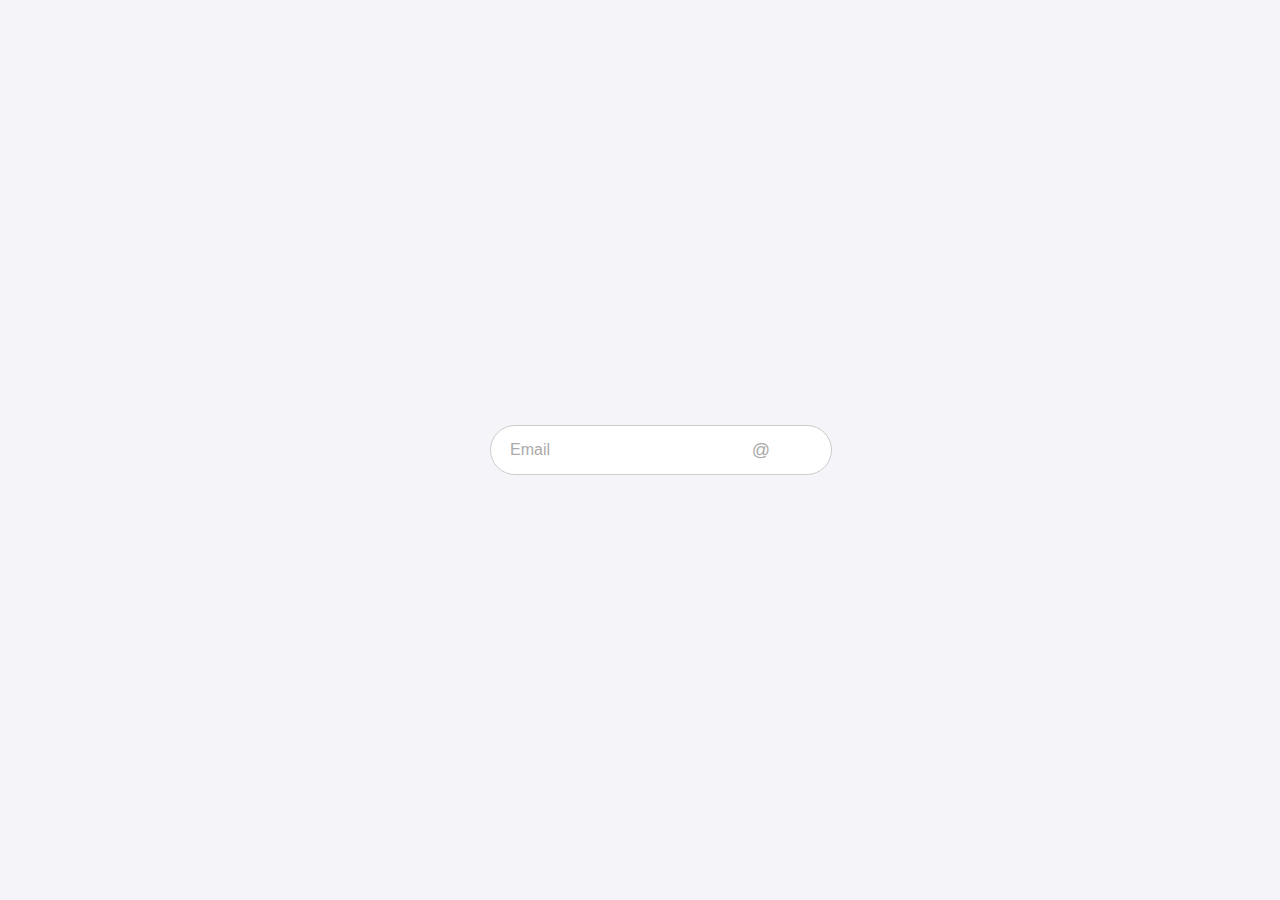
==== ayrı css.html @ 99ee4f6c "1" ====
<!DOCTYPE html>
<html lang="tr">
<head>
    <meta charset="UTF-8">
    <meta name="viewport" content="width=device-width, initial-scale=1.0">
    <title>Gelişmiş Email Input</title>
    <link rel="stylesheet" href="styles.css">
</head>
<body>
    <div class="input-container">
        <input type="email" class="email-input" placeholder=" " required>
        <label class="input-label">Email</label>
        <span class="icon">@</span>
    </div>
</body>
</html>
---- styles.css ----
body {
    display: flex;
    justify-content: center;
    align-items: center;
    height: 100vh;
    margin: 0;
    font-family: Arial, sans-serif;
    background-color: #f4f4f9;
}

.input-container {
    position: relative;
    width: 300px;
}

.email-input {
    width: 100%;
    padding: 15px 20px;
    border: 1px solid #ccc;
    border-radius: 25px;
    font-size: 16px;
    outline: none;
    transition: border-color 0.3s ease-in-out;
}

.email-input:focus {
    border-color: #007bff;
}

.input-label {
    position: absolute;
    top: 50%;
    left: 20px;
    transform: translateY(-50%);
    pointer-events: none;
    color: #aaa;
    transition: top 0.3s ease-in-out, font-size 0.3s ease-in-out;
}

.email-input:focus + .input-label,
.email-input:not(:placeholder-shown) + .input-label {
    top: 10px;
    font-size: 12px;
    color: #007bff;
}

.icon {
    position: absolute;
    right: 20px;
    top: 50%;
    transform: translateY(-50%);
    color: #aaa;
    font-size: 18px;
    pointer-events: none;
}
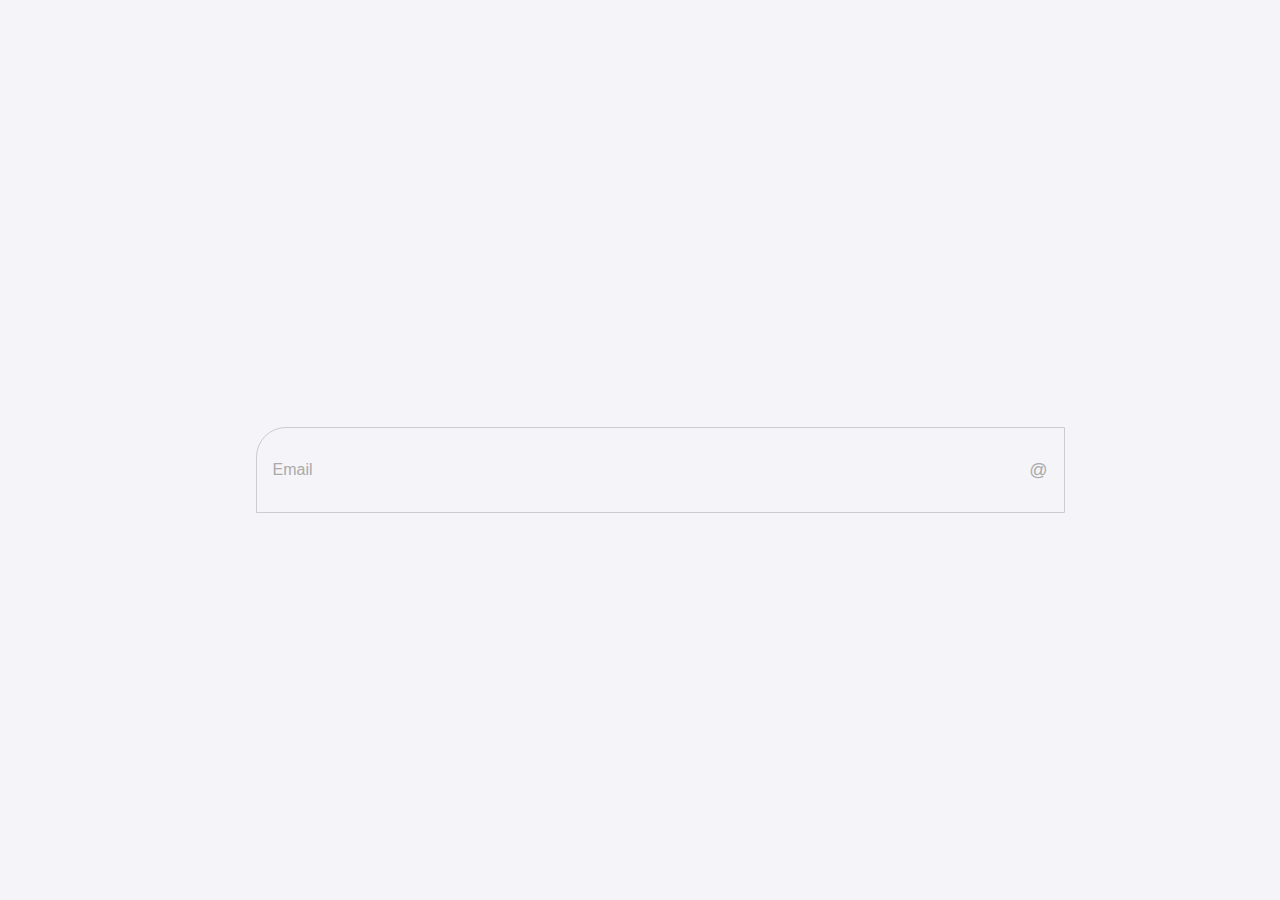
==== commit 1dac3057: "2" ====
--- a/ayrı css.html
+++ b/ayrı css.html
@@ -3,7 +3,7 @@
 <head>
     <meta charset="UTF-8">
     <meta name="viewport" content="width=device-width, initial-scale=1.0">
-    <title>Gelişmiş Email Input</title>
+    <title>Email Input</title>
     <link rel="stylesheet" href="styles.css">
 </head>
 <body>
--- a/styles.css
+++ b/styles.css
@@ -10,27 +10,31 @@
 
 .input-container {
     position: relative;
-    width: 300px;
+    width: 422px; /* Hug width */
+    height: 52px; /* Hug height */
+    top: 20px;
+    left: 20px;
+    padding: 16px 369px 16px 16px; /* Padding values */
+    gap: 10px; /* Gap between elements */
+    border-radius: 30px 0px 0px 0px; /* Border radius */
+    border: 1px solid #ccc; /* Border style (assuming you want a visible border) */
+    opacity: 1; /* Set opacity to 1 for visibility */
 }
 
 .email-input {
-    width: 100%;
-    padding: 15px 20px;
-    border: 1px solid #ccc;
-    border-radius: 25px;
+    width: calc(100% - 36px); /* Adjust width considering padding */
+    height: 100%;
+    border: none;
+    outline: none;
     font-size: 16px;
-    outline: none;
-    transition: border-color 0.3s ease-in-out;
-}
-
-.email-input:focus {
-    border-color: #007bff;
+    padding-left: 5px;
+    background-color: transparent;
 }
 
 .input-label {
     position: absolute;
     top: 50%;
-    left: 20px;
+    left: 16px;
     transform: translateY(-50%);
     pointer-events: none;
     color: #aaa;
@@ -46,7 +50,7 @@
 
 .icon {
     position: absolute;
-    right: 20px;
+    right: 16px;
     top: 50%;
     transform: translateY(-50%);
     color: #aaa;
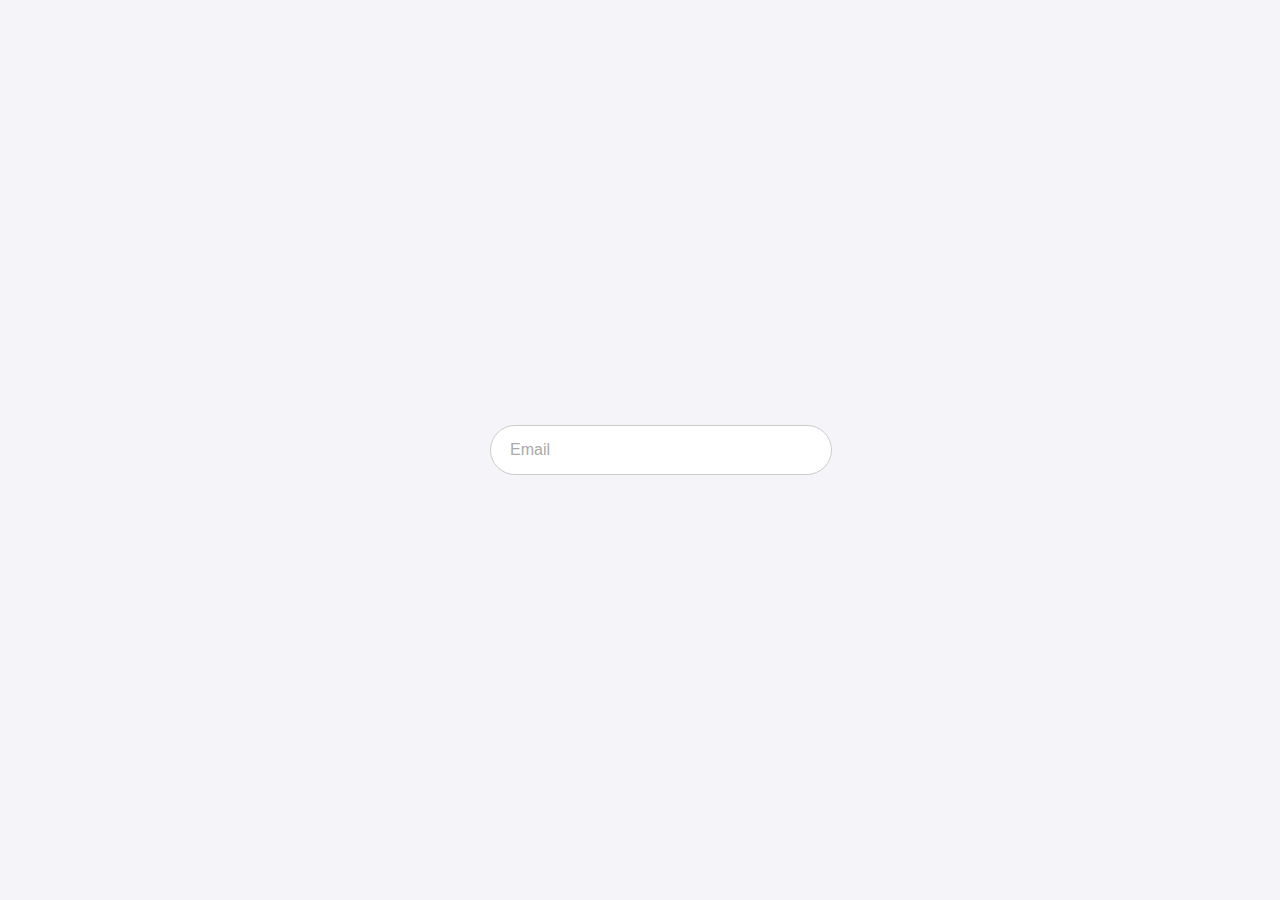
==== commit 5b8ba8f7: "3" ====
--- a/ayrı css.html
+++ b/ayrı css.html
@@ -10,7 +10,7 @@
     <div class="input-container">
         <input type="email" class="email-input" placeholder=" " required>
         <label class="input-label">Email</label>
-        <span class="icon">@</span>
+        <span class="icon"></span>
     </div>
 </body>
 </html>
--- a/styles.css
+++ b/styles.css
@@ -10,31 +10,27 @@
 
 .input-container {
     position: relative;
-    width: 422px; /* Hug width */
-    height: 52px; /* Hug height */
-    top: 20px;
-    left: 20px;
-    padding: 16px 369px 16px 16px; /* Padding values */
-    gap: 10px; /* Gap between elements */
-    border-radius: 30px 0px 0px 0px; /* Border radius */
-    border: 1px solid #ccc; /* Border style (assuming you want a visible border) */
-    opacity: 1; /* Set opacity to 1 for visibility */
+    width: 300px;
 }
 
 .email-input {
-    width: calc(100% - 36px); /* Adjust width considering padding */
-    height: 100%;
-    border: none;
+    width: 100%;
+    padding: 15px 20px;
+    border: 1px solid #ccc;
+    border-radius: 25px;
+    font-size: 16px;
     outline: none;
-    font-size: 16px;
-    padding-left: 5px;
-    background-color: transparent;
+    transition: border-color 0.3s ease-in-out;
+}
+
+.email-input:focus {
+    border-color: #007bff;
 }
 
 .input-label {
     position: absolute;
     top: 50%;
-    left: 16px;
+    left: 20px;
     transform: translateY(-50%);
     pointer-events: none;
     color: #aaa;
@@ -50,10 +46,11 @@
 
 .icon {
     position: absolute;
-    right: 16px;
+    right: 20px;
     top: 50%;
     transform: translateY(-50%);
     color: #aaa;
     font-size: 18px;
     pointer-events: none;
 }
+
